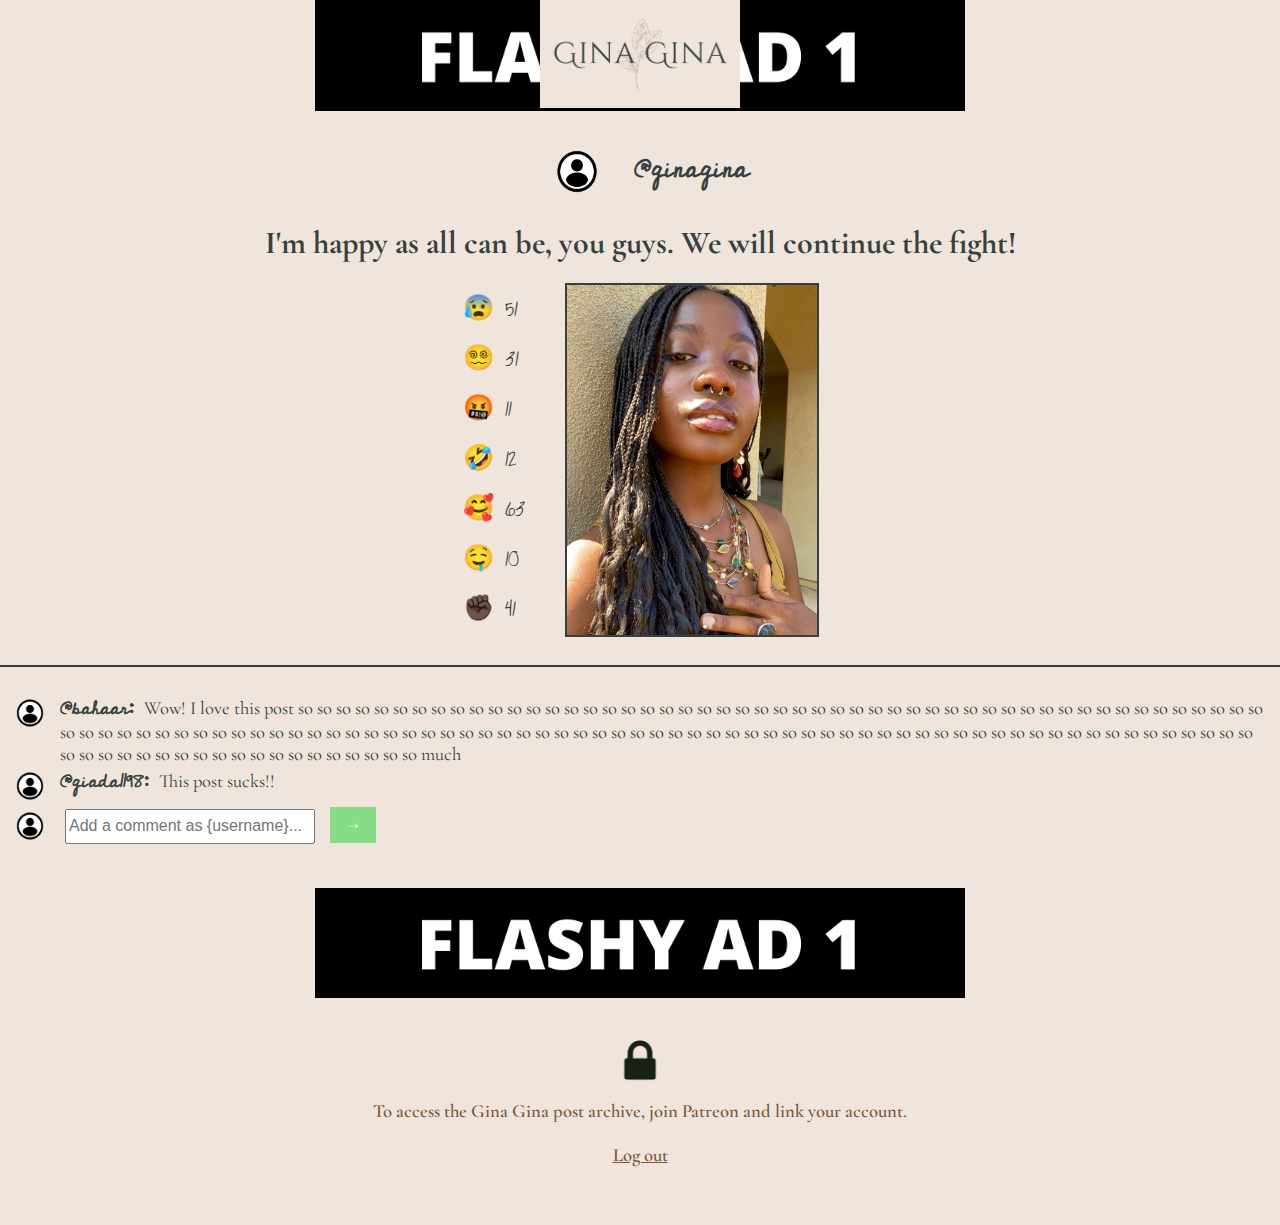
==== index.html @ b808d4a0 "Adjusting fixed logo" ====
<html>
    <head>
        <!-- This titles the page in the browser. -->
        <title>
            Blog - Gina Gina
        </title>
        <!-- This enables mobile browser support, identifies the alphabet
             we're using, and links the style sheet. -->
        <meta name = "viewport" content = "width = device-width, 
            initial-scale = 1 maximum-scale = 1">
        <meta charset = "utf-8">
        <link rel = "stylesheet" href = "css/styles.css"/>

        <!-- Links Google fonts -->
        <link rel="preconnect" href="https://fonts.googleapis.com"> 
        <link rel="preconnect" href="https://fonts.gstatic.com" crossorigin> 
        <link href="https://fonts.googleapis.com/css2?family=Cedarville+Cursive&family=Cormorant+Garamond:wght@400;500;600&display=swap"
        rel="stylesheet">
        
        <script src="https://twemoji.maxcdn.com/v/latest/twemoji.min.js" crossorigin="anonymous"></script>

        <script>
            window.onload = function() {    
                // Parses the document body and    
                // inserts <img> tags in place of Unicode Emojis    
                twemoji.parse(document.body, 
                        {folder: 'svg', ext: '.svg'} // This is to specify to Twemoji to use SVGs and not PNGs
                );
            }
        </script>

    </head>

    <header class = "nav">
        <!-- Gina's logo -->
        <!-- Later in the process, try making this logo responsive
             for width and resolution. -->
        <img src = "images/blog-logo.png" 
        alt = "Gina Gina Blog logo, elegant and bougie"
        width = "200" height = "106"/> 
    </header>

    <body>
    <!-- Each article is an individual blog post
             with reactions and a comment section. -->
        <article class = "center">
            <!-- Gina's header ads -->
            <img src = "images/ad-carousel.gif" 
            class = "blog-ad"
            alt = "Ads because Gina wants money"
            width = "650" height = "112">

            <!-- The poster tag (Most of the time, Gina has posted.) -->
            <p class = "blog-poster-tag"> 
                <img src = "images/default-profile.png" 
                alt = "Gina's profile picture"
                width = "90" height = "49.5">
                <b> @ginagina </b>
            </p>

            <!-- Title of the post -->
            <p><h1> I'm happy as all can be, you guys. We will
                    continue the fight! </h1></p>

            <!-- These are the reaction buttons.
                 Every reaction and every count has a unique ID -->
                <div class = "reaction-section"> 
                    <button type = "button" class = "reaction" id = "sad">
                        😰 </button>
                    <span id = "sad-num"> 51 </span>
                    <br/>
                    <button type = "button" class = "reaction" id = "confused">
                        😵‍💫 </button>
                    <span id = "confused-num"> 31 </span>
                    <br/>
                    <button type = "button" class = "reaction" id = "angry">
                        🤬 </button>
                    <span id = "angry-num"> 11 </span>
                    <br/>
                    <button type = "button" class = "reaction" id = "laughing">
                        🤣 </button>
                    <span id = "laughing-num"> 12 </span>
                    <br/>
                    <button type = "button" class = "reaction" id = "heart">
                        🥰 </button>
                    <span id = "heart-num"> 63 </span>
                    <br/>
                    <button type = "button" class = "reaction" id = "yum">
                        🤤 </button>
                    <span id = "yum-num"> 10 </span>
                    <br/>
                    <button type = "button" class = "reaction" id = "fist"> 
                        ✊🏿 </button>
                    <span id = "fist-num"> 41 </span>
                    <br/>
                </div>

                <!-- Image in the post -->
                <img src = "images/demo-post.png" class = "post-photo"
                    alt = "A beautiful picture of Gina"
                    width = "250" height = "350">

            <br/>
            <br/>
            <hr/>
            
            <!-- The comment section, includes all comments 
                 and the submission form -->
            <div class = "comment-section">
                <br/>
                <!-- This is a sample comment, including the profile picture,
                     username, and comment itself. This sample comment in 
                     particular tests how line breaks behave -->
                <span class = "comment dont-break-out">
                    <img src = "images/default-profile.png" 
                        alt = "Somebody else's profile picture"
                        width = "60" height = "32">
                    <span><b> @bahaar: </b> Wow! I love this post so so so so so 
                    so so so so so so so so so so so so so so so so so so so so
                    so so so so so so so so so so so so so so so so so so so so
                    so so so so so so so so so so so so so so so so so so so so
                    so so so so so so so so so so so so so so so so so so so so
                    so so so so so so so so so so so so so so so so so so so so
                    so so so so so so so so so so so so so so so so so so so so
                    so so so so so so so so much
                    </span>
                </span>

                <!-- This is a sample comment, including the profile picture,
                     username, and comment itself. -->
                <span class = "comment dont-break-out"> 
                    <img src = "images/default-profile.png" 
                    alt = "Somebody else's profile picture"
                    width = "60" height = "32">
                    <span><b> @giada1198: </b> This post sucks!! </span>
                </span>
            
                <!-- This is the form for submitting a comment. -->
                <form>
                    <img src = "images/default-profile.png" 
                    alt = "Your profile picture"
                    width = "60" height = "32"/>
                    <input type = "text" 
                        placeholder = "Add a comment as {username}..." 
                        name = "comment" class = "commentbox" required>
                    &nbsp
                    <button class = "commentsubmit" 
                        type = "submit"> &#x2192 </button>
                    <br/>
                    <br/>
                </form>
            </div>
            <!-- Above ends the comment section. -->
        </article>
        <!-- Above ends the individual blog post. -->
    </body>
    
    <footer>
        <!-- Gina's footer ad -->
        <img src = "images/ad-carousel.gif" 
        class = center
        alt = "Ads because Gina wants money"
        width = "650" height = "112"/> <br> <br>
        
        <!-- Gina's footer lock, so I don't have to make 
             thousands of posts for an archive -->
        <img src = "images/lock.png" 
        alt = "A lock indicating that Gina wants money 
               for more access to her content"
        width = "50" height = "43"/> 
        <p class = "redirect"> To access the Gina Gina post archive, 
            join Patreon and link your account. <br/> <br/>
            
        <!-- This links you to the log-in page. -->
        <a href = login.html> Log out </a> </p> <br/> <br/>

    </footer>
</html>
---- css/styles.css ----
/* THE BASICS */

body {
    background: #EFE5DC;
    color: #7E583A;
    text-align: center;
    font-family: "Cormorant Garamond", serif;
    font-weight: 600;
    margin: 0px;
}

header img, footer img, .blog-ad {
    max-width: 100%;
    height: auto;
    width: auto\9;
}

/* Sets font size for "Add profile picture" */
form {
    font-size: 20px;
}

article p, article span {
    color: #36413E;
}

span {
    margin-right: 5px;
}

/* h2 is used on the sign-up and log-in pages as an instruction prompt */
h2 {
    color: #36413E;
}

/* h1, h3, and h4 are used on the blog page */
h1, h3, h4 {
    color: #36413E;
}

a {
    color: #7E583A;
}

img {
    vertical-align: middle;
}

/* Username and password input boxes on the sign-up and log-in pages */
input {
    font-size: 20px;
    height: 45px;
    width: 300px;
}

/* Enter buttons on the sign-up and log-in pages */
button {
    font-family: "Cormorant Garamond", serif;
    background: rgb(134, 221, 134);
    color: rgb(251, 249, 249);
    border: None;
    font-size: 25pt;
    padding: 10px 25px;
    cursor: pointer;
}

button:hover, button:active {
    background: #36413E;
}

/* The following input and custom-file-upload code is 
   from Josh Crozier on stackoverflow.com */
/* Profile: https://stackoverflow.com/users/2680216/josh-crozier */
/* Link to thread: 
https://stackoverflow.com/questions/572768/styling-an-input-type-file-button */
/* Link to jsfiddle code: http://jsfiddle.net/4cwpLvae/ */
input[type = "file"] {
    display: none;
}
.custom-file-upload {
    display: inline-block;
    color: #7E583A;
    cursor: pointer;
}

/* Comment poster username */
span b {
    font-family: "Cedarville Cursive", cursive;
}

hr {
    border: 1px solid #36413E;
}

/* CLASSES */

/* Blog page */

/* This centers the blog posts. */
.center {
    display: block;
    margin-left: auto;
    margin-right: auto;
    /* width: 50%; */
  }

.left{
    width:50%;
    float:left;
    height:100px;
  }

/* This just makes the "Posted by" a little larger. */
.blog-poster-tag {
    font-family: "Cedarville Cursive", cursive;
    font-size: 27px;
    margin-bottom: 0px;
    padding: 5px;
    text-align: center;
}

.post-photo {
    border: 2.5px solid #36413E;
}

.reaction-section {
    width: 100px;
    vertical-align: middle;
    overflow: hidden;
    display: inline-block;
    font-family: "Cedarville Cursive", cursive;
    font-weight: 500;
    font-size: 20px;
    line-height: 2.5;
    text-align: left;
  }

/* These style the reaction buttons. */
.reaction {
    background: rgba(255, 255, 255, 0);
    font-size: 25px;
    border: None;
    cursor: pointer;
    padding: 2px;
}

.reaction:hover, .reaction:active {
    background: rgba(255, 255, 255, 0);
    outline: 2pt solid #36413E;
}

/* This makes the comment section align left. */
.comment-section {
    text-align: left;
    font-size: 18.5px;
}

/* This adds a hanging indent to comments that go over one line. */
.comment {
    display: flex;
    margin-right: 5px;
    margin-bottom: 5px;
    font-weight: 400;
    line-height: 1.2;
}

/* This adjusts the size of the comment box. */
.commentbox {
    font-size: 16px;
    height: 35px;
    width: 250px;
    vertical-align: middle;
}

/* This adjusts the size of the comment submit button. */
.commentsubmit {
    background: rgb(134, 221, 134);
    color: rgb(251, 249, 249);
    border: None;
    /* border-radius: 4px; */
    font-size: 16px;
    padding: 8px 18px;
    cursor: pointer;
}

/* Because the unpublish button on the admin page needed to be different colors
   from the other buttons */
.unpublish-button  {
    background: rgb(242, 86, 86);
    color: rgb(251, 249, 249);
    border: None;
    /* border-radius: 6px; */
    font-size: 25px;
    padding: 10px 25px;
    cursor: pointer;
}

.unpublish-button:hover, .unpublish-button:active {
    background: rgb(255, 0, 0);
}

/* Styles the director's precious emojis */
img.emoji {
    /* Since we are using SVGs, you have to change the width using CSS */
    width: 1.3em;

    /* 
    This is to make the emojis feel like actual emojis to 
    the user and they won't act like images. This makes the emojis
    non-reactive to any mouse events such as dragging, 
    hovering, clicking etc. Makes it feel like its actual text.
    */
    pointer-events: none; 
}

/* The following code that wraps comments and prevents them from going off screen
   is from Rahul on stackoverflow.com */
/* Profile: https://stackoverflow.com/users/6556397/rahul */
/* Link to thread: 
https://stackoverflow.com/questions/3247358/how-do-i-wrap-text-with-no-whitespace-inside-a-td */
.dont-break-out {

    /* These are technically the same, but use both */
    overflow-wrap: break-word;
    word-wrap: break-word;
  
    -ms-word-break: break-all;
    /* This is the dangerous one in WebKit, as it breaks things wherever */
    word-break: break-all;
    /* Instead use this non-standard one: */
    word-break: break-word;
  
    /* Adds a hyphen where the word breaks, if supported (No Blink) */
    -ms-hyphens: auto;
    -moz-hyphens: auto;
    -webkit-hyphens: auto;
    hyphens: auto;
  }

.redirect {
    font-size: 14pt;
}

.nav {
    position: fixed;
    left: 50%;
    transform: translateX(-50%);
    width: 100%;
}
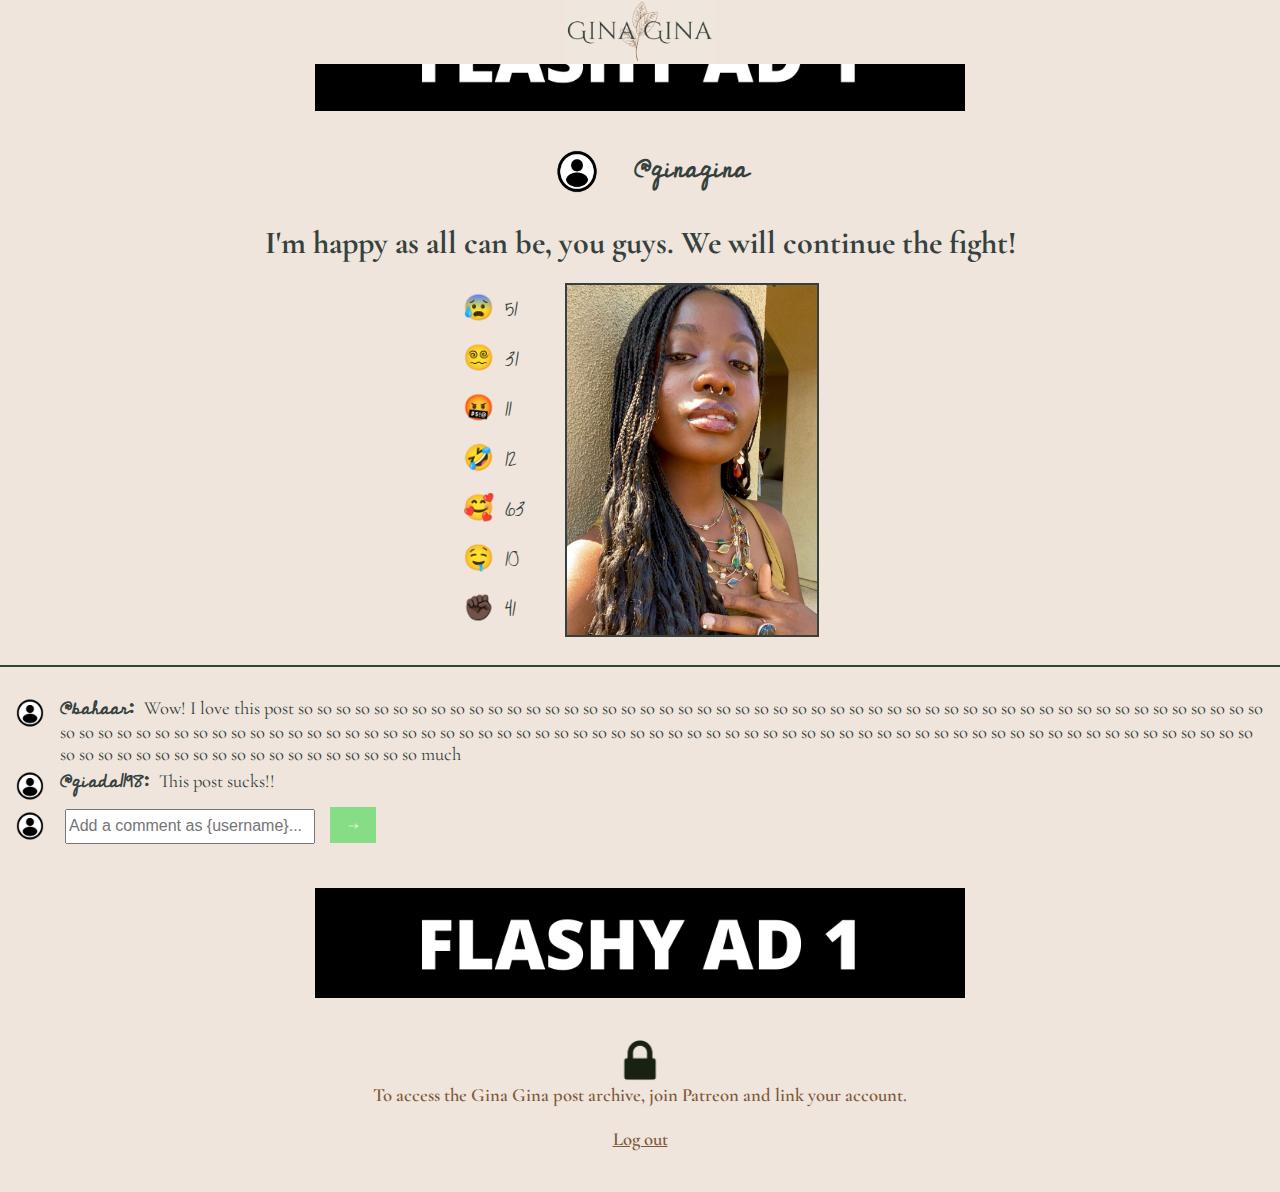
==== commit b4096a8c: "Adjusting logo" ====
--- a/index.html
+++ b/index.html
@@ -37,7 +37,7 @@
              for width and resolution. -->
         <img src = "images/blog-logo.png" 
         alt = "Gina Gina Blog logo, elegant and bougie"
-        width = "200" height = "106"/> 
+        width = "150" height = "64"/> 
     </header>
 
     <body>
--- a/css/styles.css
+++ b/css/styles.css
@@ -239,9 +239,11 @@
 
 .redirect {
     font-size: 14pt;
+    margin: 2px;
 }
 
 .nav {
+    background: #EFE5DC;
     position: fixed;
     left: 50%;
     transform: translateX(-50%);
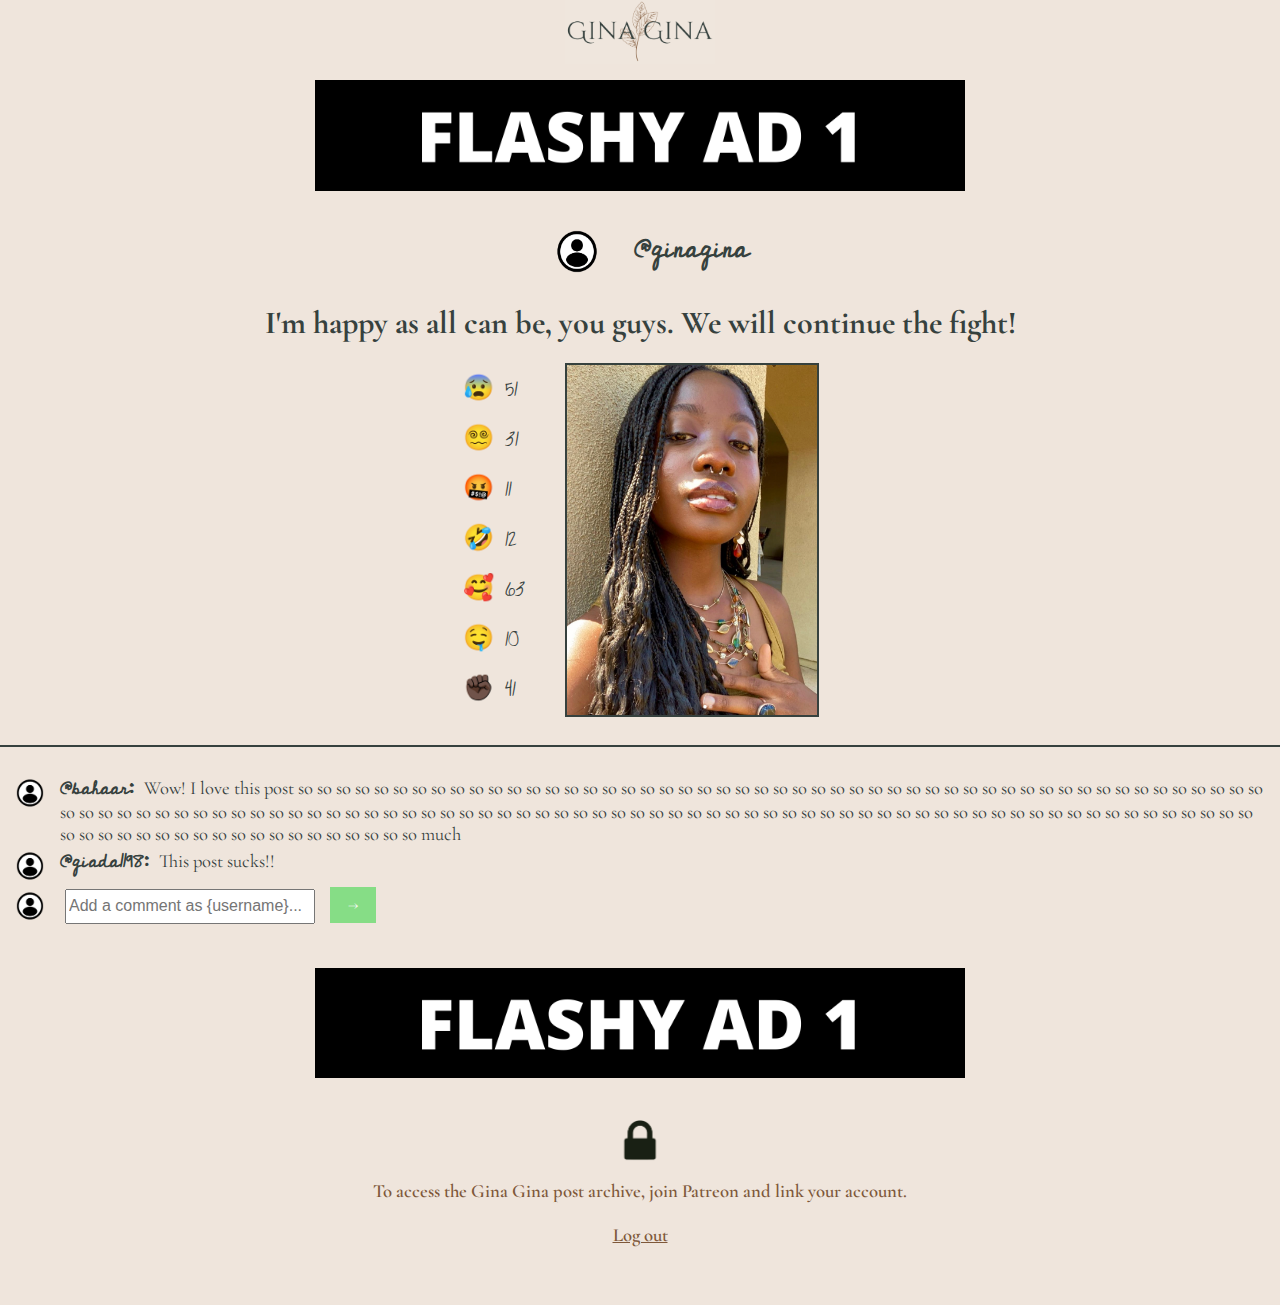
==== commit 263d1c22: "Logos" ====
--- a/index.html
+++ b/index.html
@@ -40,10 +40,14 @@
         width = "150" height = "64"/> 
     </header>
 
-    <body>
+    <body class = "blog-page">
+        <br/>
+        <br/>
+        <br/>
+        <br/>
     <!-- Each article is an individual blog post
              with reactions and a comment section. -->
-        <article class = "center">
+         <article class = "center">
             <!-- Gina's header ads -->
             <img src = "images/ad-carousel.gif" 
             class = "blog-ad"
--- a/css/styles.css
+++ b/css/styles.css
@@ -239,7 +239,8 @@
 
 .redirect {
     font-size: 14pt;
-    margin: 2px;
+    margin-left: 10px;
+    margin-right: 10px;
 }
 
 .nav {
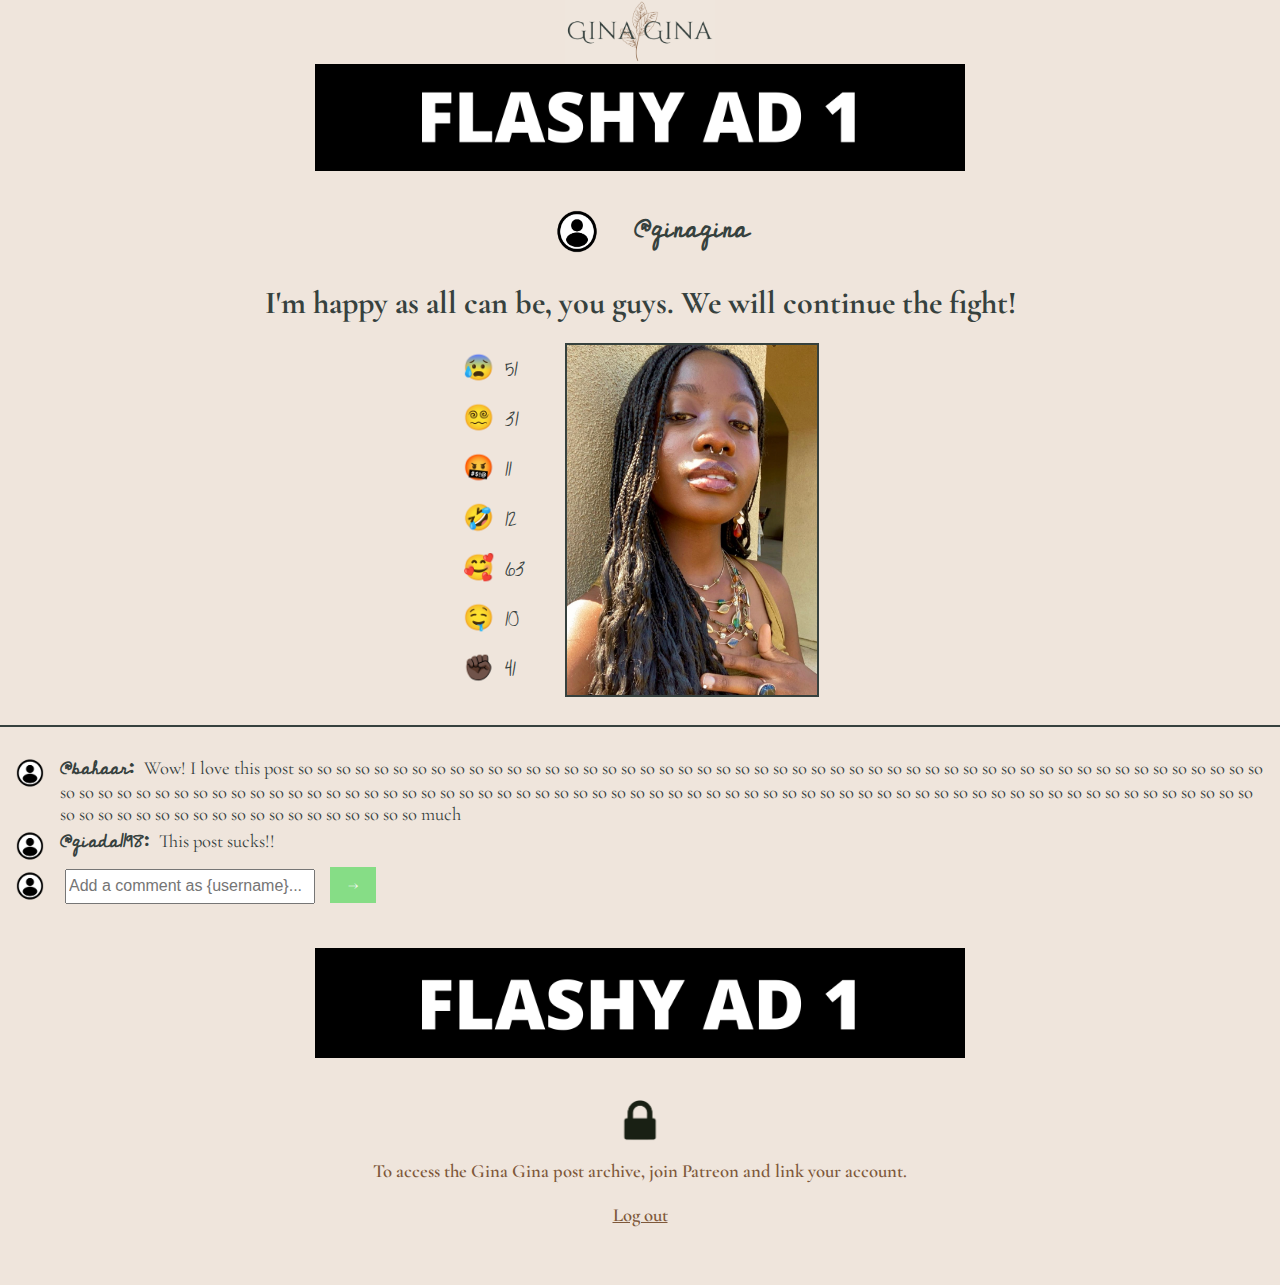
==== commit 4eb20022: "Small adjustments" ====
--- a/index.html
+++ b/index.html
@@ -14,7 +14,7 @@
         <!-- Links Google fonts -->
         <link rel="preconnect" href="https://fonts.googleapis.com"> 
         <link rel="preconnect" href="https://fonts.gstatic.com" crossorigin> 
-        <link href="https://fonts.googleapis.com/css2?family=Cedarville+Cursive&family=Cormorant+Garamond:wght@400;500;600&display=swap"
+        <link href="https://fonts.googleapis.com/css2?family=Cedarville+Cursive&family=Cormorant+Garamond:wght@400;600&display=swap"
         rel="stylesheet">
         
         <script src="https://twemoji.maxcdn.com/v/latest/twemoji.min.js" crossorigin="anonymous"></script>
@@ -41,7 +41,6 @@
     </header>
 
     <body class = "blog-page">
-        <br/>
         <br/>
         <br/>
         <br/>
--- a/css/styles.css
+++ b/css/styles.css
@@ -189,7 +189,6 @@
     background: rgb(242, 86, 86);
     color: rgb(251, 249, 249);
     border: None;
-    /* border-radius: 6px; */
     font-size: 25px;
     padding: 10px 25px;
     cursor: pointer;
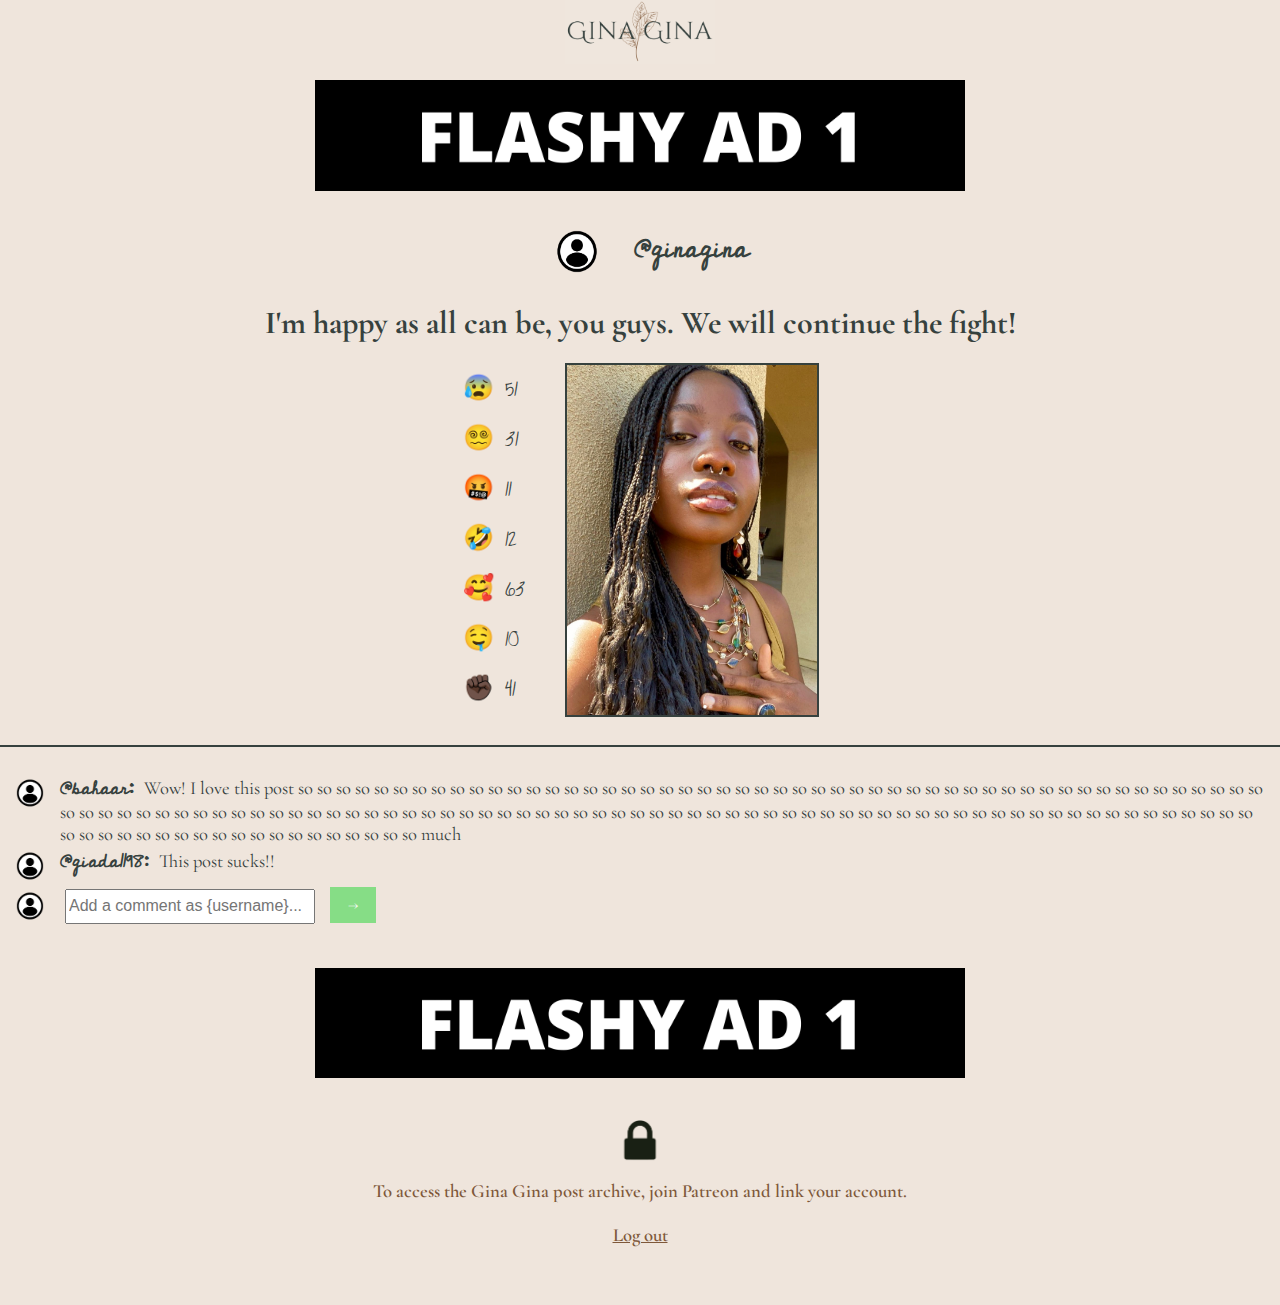
==== commit 8af07aae: "Changed up logo" ====
--- a/index.html
+++ b/index.html
@@ -41,6 +41,7 @@
     </header>
 
     <body class = "blog-page">
+        <br/>
         <br/>
         <br/>
         <br/>
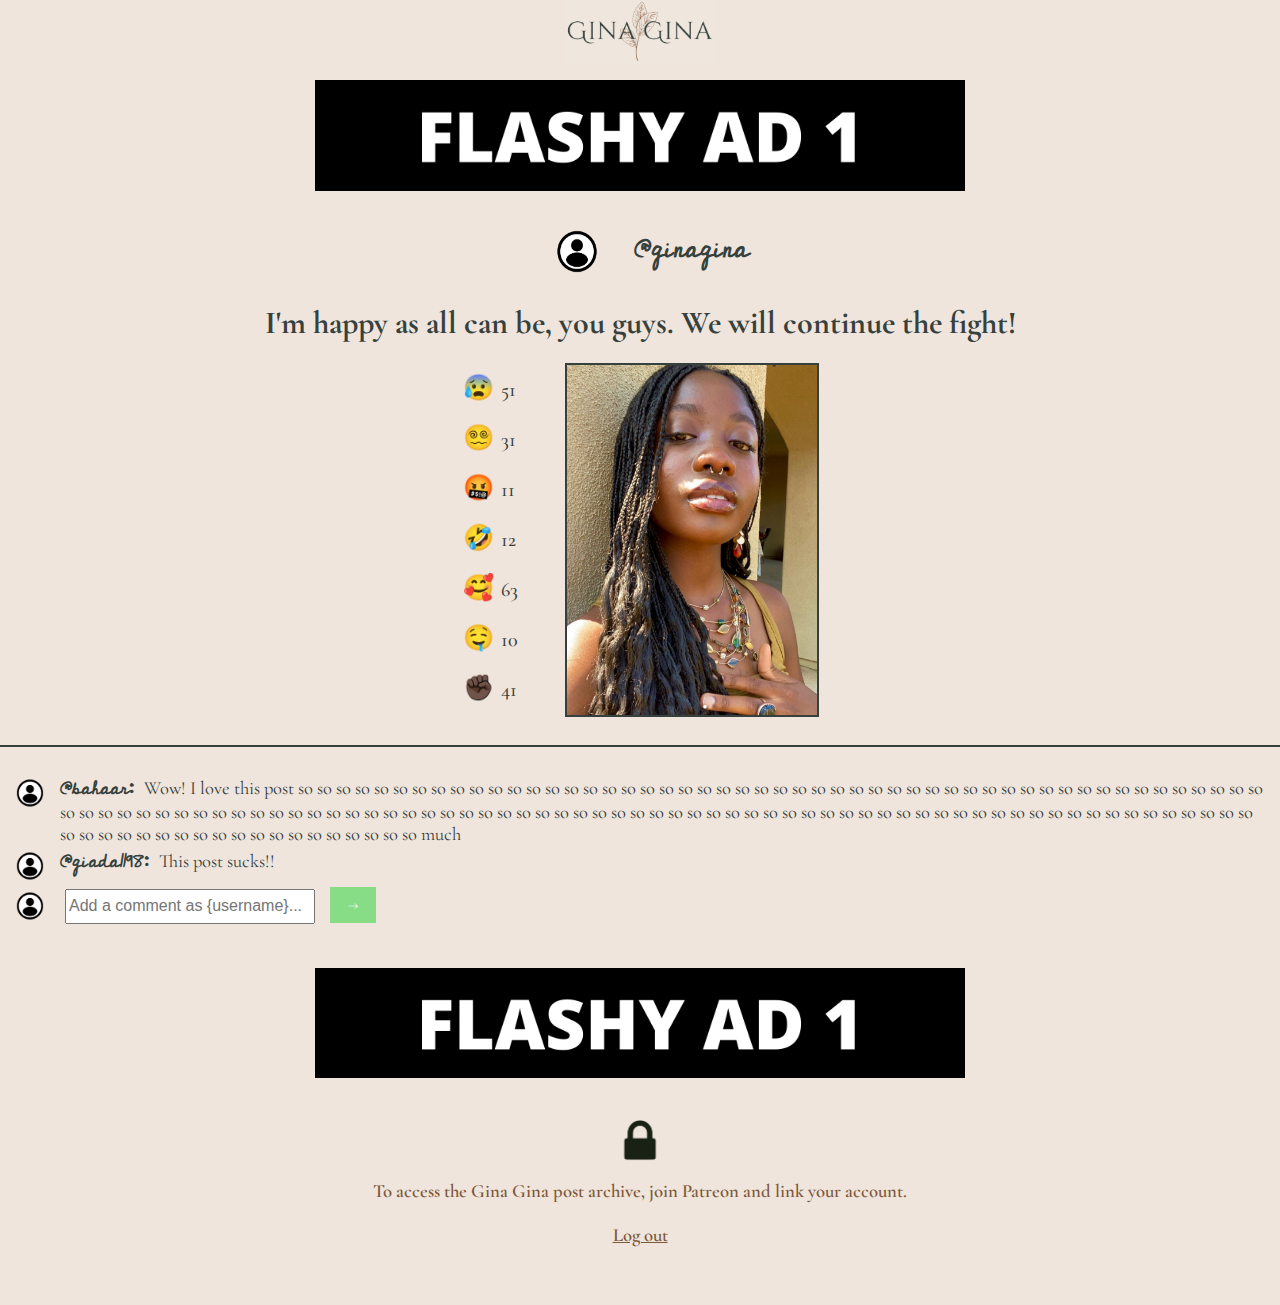
==== commit bcbe4954: "Adjustments for JS transfer" ====
--- a/index.html
+++ b/index.html
@@ -7,24 +7,26 @@
         <!-- This enables mobile browser support, identifies the alphabet
              we're using, and links the style sheet. -->
         <meta name = "viewport" content = "width = device-width, 
-            initial-scale = 1 maximum-scale = 1">
-        <meta charset = "utf-8">
+            initial-scale = 1 maximum-scale = 1"/>
+        <meta charset = "utf-8"/>
         <link rel = "stylesheet" href = "css/styles.css"/>
 
         <!-- Links Google fonts -->
-        <link rel="preconnect" href="https://fonts.googleapis.com"> 
-        <link rel="preconnect" href="https://fonts.gstatic.com" crossorigin> 
+        <link rel="preconnect" href="https://fonts.googleapis.com"/> 
+        <link rel="preconnect" href="https://fonts.gstatic.com" crossorigin/> 
         <link href="https://fonts.googleapis.com/css2?family=Cedarville+Cursive&family=Cormorant+Garamond:wght@400;600&display=swap"
-        rel="stylesheet">
+        rel="stylesheet"/>
         
-        <script src="https://twemoji.maxcdn.com/v/latest/twemoji.min.js" crossorigin="anonymous"></script>
+        <script src="https://twemoji.maxcdn.com/v/latest/twemoji.min.js"
+            crossorigin="anonymous"></script>
 
         <script>
             window.onload = function() {    
                 // Parses the document body and    
                 // inserts <img> tags in place of Unicode Emojis    
                 twemoji.parse(document.body, 
-                        {folder: 'svg', ext: '.svg'} // This is to specify to Twemoji to use SVGs and not PNGs
+                        {folder: 'svg', ext: '.svg'} 
+                // This is to specify to Twemoji to use SVGs and not PNGs
                 );
             }
         </script>
@@ -52,13 +54,13 @@
             <img src = "images/ad-carousel.gif" 
             class = "blog-ad"
             alt = "Ads because Gina wants money"
-            width = "650" height = "112">
+            width = "650" height = "112"/>
 
             <!-- The poster tag (Most of the time, Gina has posted.) -->
             <p class = "blog-poster-tag"> 
                 <img src = "images/default-profile.png" 
                 alt = "Gina's profile picture"
-                width = "90" height = "49.5">
+                width = "90" height = "49.5"/>
                 <b> @ginagina </b>
             </p>
 
@@ -102,7 +104,7 @@
                 <!-- Image in the post -->
                 <img src = "images/demo-post.png" class = "post-photo"
                     alt = "A beautiful picture of Gina"
-                    width = "250" height = "350">
+                    width = "250" height = "350"/>
 
             <br/>
             <br/>
@@ -118,7 +120,7 @@
                 <span class = "comment dont-break-out">
                     <img src = "images/default-profile.png" 
                         alt = "Somebody else's profile picture"
-                        width = "60" height = "32">
+                        width = "60" height = "32"/>
                     <span><b> @bahaar: </b> Wow! I love this post so so so so so 
                     so so so so so so so so so so so so so so so so so so so so
                     so so so so so so so so so so so so so so so so so so so so
@@ -135,7 +137,7 @@
                 <span class = "comment dont-break-out"> 
                     <img src = "images/default-profile.png" 
                     alt = "Somebody else's profile picture"
-                    width = "60" height = "32">
+                    width = "60" height = "32"/>
                     <span><b> @giada1198: </b> This post sucks!! </span>
                 </span>
             
@@ -146,10 +148,10 @@
                     width = "60" height = "32"/>
                     <input type = "text" 
                         placeholder = "Add a comment as {username}..." 
-                        name = "comment" class = "commentbox" required>
+                        name = "comment" class = "commentbox" required/>
                     &nbsp
                     <button class = "commentsubmit" 
-                        type = "submit"> &#x2192 </button>
+                        type = "submit"> → </button>
                     <br/>
                     <br/>
                 </form>
@@ -164,7 +166,7 @@
         <img src = "images/ad-carousel.gif" 
         class = center
         alt = "Ads because Gina wants money"
-        width = "650" height = "112"/> <br> <br>
+        width = "650" height = "112"/> <br/> <br/>
         
         <!-- Gina's footer lock, so I don't have to make 
              thousands of posts for an archive -->
--- a/css/styles.css
+++ b/css/styles.css
@@ -9,6 +9,10 @@
     margin: 0px;
 }
 
+img {
+    vertical-align: middle;
+}
+
 header img, footer img, .blog-ad {
     max-width: 100%;
     height: auto;
@@ -20,12 +24,21 @@
     font-size: 20px;
 }
 
+table {
+    font-size: 20pt;
+}
+
 article p, article span {
     color: #36413E;
 }
 
 span {
     margin-right: 5px;
+}
+
+/* Comment poster username */
+span b {
+    font-family: "Cedarville Cursive", cursive;
 }
 
 /* h2 is used on the sign-up and log-in pages as an instruction prompt */
@@ -42,8 +55,8 @@
     color: #7E583A;
 }
 
-img {
-    vertical-align: middle;
+hr {
+    border: 1px solid #36413E;
 }
 
 /* Username and password input boxes on the sign-up and log-in pages */
@@ -83,18 +96,7 @@
     cursor: pointer;
 }
 
-/* Comment poster username */
-span b {
-    font-family: "Cedarville Cursive", cursive;
-}
-
-hr {
-    border: 1px solid #36413E;
-}
-
 /* CLASSES */
-
-/* Blog page */
 
 /* This centers the blog posts. */
 .center {
@@ -104,13 +106,29 @@
     /* width: 50%; */
   }
 
-.left{
-    width:50%;
-    float:left;
-    height:100px;
-  }
-
-/* This just makes the "Posted by" a little larger. */
+/* Styles the director's precious emojis */
+img.emoji {
+    /* Since we are using SVGs, you have to change the width using CSS */
+    width: 1.3em;
+
+    /* 
+    This is to make the emojis feel like actual emojis to 
+    the user and they won't act like images. This makes the emojis
+    non-reactive to any mouse events such as dragging, 
+    hovering, clicking etc. Makes it feel like its actual text.
+    */
+    pointer-events: none; 
+}
+
+.nav {
+    background: #EFE5DC;
+    position: fixed;
+    left: 50%;
+    transform: translateX(-50%);
+    width: 100%;
+}
+
+  /* This just makes the "Posted by" a little larger. */
 .blog-poster-tag {
     font-family: "Cedarville Cursive", cursive;
     font-size: 27px;
@@ -128,7 +146,7 @@
     vertical-align: middle;
     overflow: hidden;
     display: inline-block;
-    font-family: "Cedarville Cursive", cursive;
+    font-family: "Cormorant Garamond", serif;
     font-weight: 500;
     font-size: 20px;
     line-height: 2.5;
@@ -183,33 +201,25 @@
     cursor: pointer;
 }
 
+.redirect {
+    font-size: 14pt;
+    margin-left: 10px;
+    margin-right: 10px;
+}
+
 /* Because the unpublish button on the admin page needed to be different colors
    from the other buttons */
 .unpublish-button  {
     background: rgb(242, 86, 86);
     color: rgb(251, 249, 249);
     border: None;
-    font-size: 25px;
+    font-size: 25pt;
     padding: 10px 25px;
     cursor: pointer;
 }
 
 .unpublish-button:hover, .unpublish-button:active {
     background: rgb(255, 0, 0);
-}
-
-/* Styles the director's precious emojis */
-img.emoji {
-    /* Since we are using SVGs, you have to change the width using CSS */
-    width: 1.3em;
-
-    /* 
-    This is to make the emojis feel like actual emojis to 
-    the user and they won't act like images. This makes the emojis
-    non-reactive to any mouse events such as dragging, 
-    hovering, clicking etc. Makes it feel like its actual text.
-    */
-    pointer-events: none; 
 }
 
 /* The following code that wraps comments and prevents them from going off screen
@@ -234,18 +244,4 @@
     -moz-hyphens: auto;
     -webkit-hyphens: auto;
     hyphens: auto;
-  }
-
-.redirect {
-    font-size: 14pt;
-    margin-left: 10px;
-    margin-right: 10px;
-}
-
-.nav {
-    background: #EFE5DC;
-    position: fixed;
-    left: 50%;
-    transform: translateX(-50%);
-    width: 100%;
-}+  }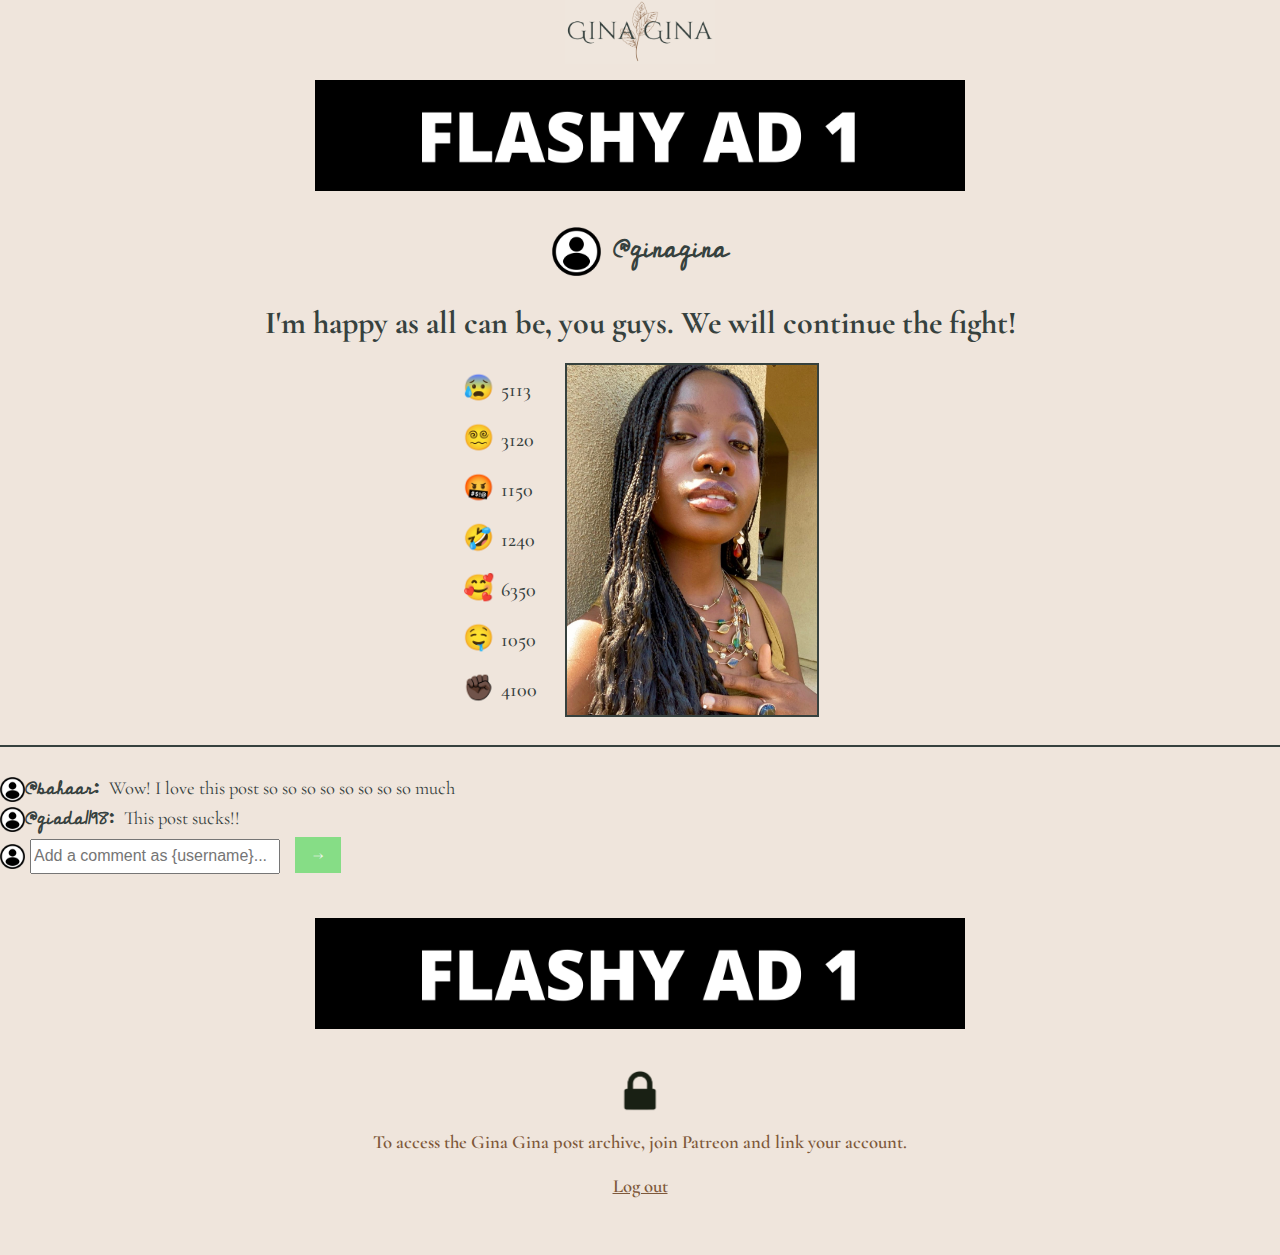
==== commit cb94c9d6: "Changed to reflect React app" ====
--- a/index.html
+++ b/index.html
@@ -60,7 +60,7 @@
             <p class = "blog-poster-tag"> 
                 <img src = "images/default-profile.png" 
                 alt = "Gina's profile picture"
-                width = "90" height = "49.5"/>
+                width = "49.5" height = "49.5"/>
                 <b> @ginagina </b>
             </p>
 
@@ -73,31 +73,31 @@
                 <div class = "reaction-section"> 
                     <button type = "button" class = "reaction" id = "sad">
                         😰 </button>
-                    <span id = "sad-num"> 51 </span>
+                    <span id = "sad-num"> 5113 </span>
                     <br/>
                     <button type = "button" class = "reaction" id = "confused">
                         😵‍💫 </button>
-                    <span id = "confused-num"> 31 </span>
+                    <span id = "confused-num"> 3120 </span>
                     <br/>
                     <button type = "button" class = "reaction" id = "angry">
                         🤬 </button>
-                    <span id = "angry-num"> 11 </span>
+                    <span id = "angry-num"> 1150 </span>
                     <br/>
                     <button type = "button" class = "reaction" id = "laughing">
                         🤣 </button>
-                    <span id = "laughing-num"> 12 </span>
+                    <span id = "laughing-num"> 1240 </span>
                     <br/>
                     <button type = "button" class = "reaction" id = "heart">
                         🥰 </button>
-                    <span id = "heart-num"> 63 </span>
+                    <span id = "heart-num"> 6350 </span>
                     <br/>
                     <button type = "button" class = "reaction" id = "yum">
                         🤤 </button>
-                    <span id = "yum-num"> 10 </span>
+                    <span id = "yum-num"> 1050 </span>
                     <br/>
                     <button type = "button" class = "reaction" id = "fist"> 
                         ✊🏿 </button>
-                    <span id = "fist-num"> 41 </span>
+                    <span id = "fist-num"> 4100 </span>
                     <br/>
                 </div>
 
@@ -117,19 +117,12 @@
                 <!-- This is a sample comment, including the profile picture,
                      username, and comment itself. This sample comment in 
                      particular tests how line breaks behave -->
-                <span class = "comment dont-break-out">
+                <span class = "comment dont-break-out center">
                     <img src = "images/default-profile.png" 
                         alt = "Somebody else's profile picture"
-                        width = "60" height = "32"/>
+                        width = "25" height = "25"/>
                     <span><b> @bahaar: </b> Wow! I love this post so so so so so 
-                    so so so so so so so so so so so so so so so so so so so so
-                    so so so so so so so so so so so so so so so so so so so so
-                    so so so so so so so so so so so so so so so so so so so so
-                    so so so so so so so so so so so so so so so so so so so so
-                    so so so so so so so so so so so so so so so so so so so so
-                    so so so so so so so so so so so so so so so so so so so so
-                    so so so so so so so so much
-                    </span>
+                        so so so much </span>
                 </span>
 
                 <!-- This is a sample comment, including the profile picture,
@@ -137,7 +130,7 @@
                 <span class = "comment dont-break-out"> 
                     <img src = "images/default-profile.png" 
                     alt = "Somebody else's profile picture"
-                    width = "60" height = "32"/>
+                    width = "25" height = "25"/>
                     <span><b> @giada1198: </b> This post sucks!! </span>
                 </span>
             
@@ -145,7 +138,7 @@
                 <form>
                     <img src = "images/default-profile.png" 
                     alt = "Your profile picture"
-                    width = "60" height = "32"/>
+                    width = "25" height = "25"/>
                     <input type = "text" 
                         placeholder = "Add a comment as {username}..." 
                         name = "comment" class = "commentbox" required/>
--- a/css/styles.css
+++ b/css/styles.css
@@ -118,6 +118,10 @@
     hovering, clicking etc. Makes it feel like its actual text.
     */
     pointer-events: none; 
+}
+
+.error {
+    color: red;
 }
 
 .nav {
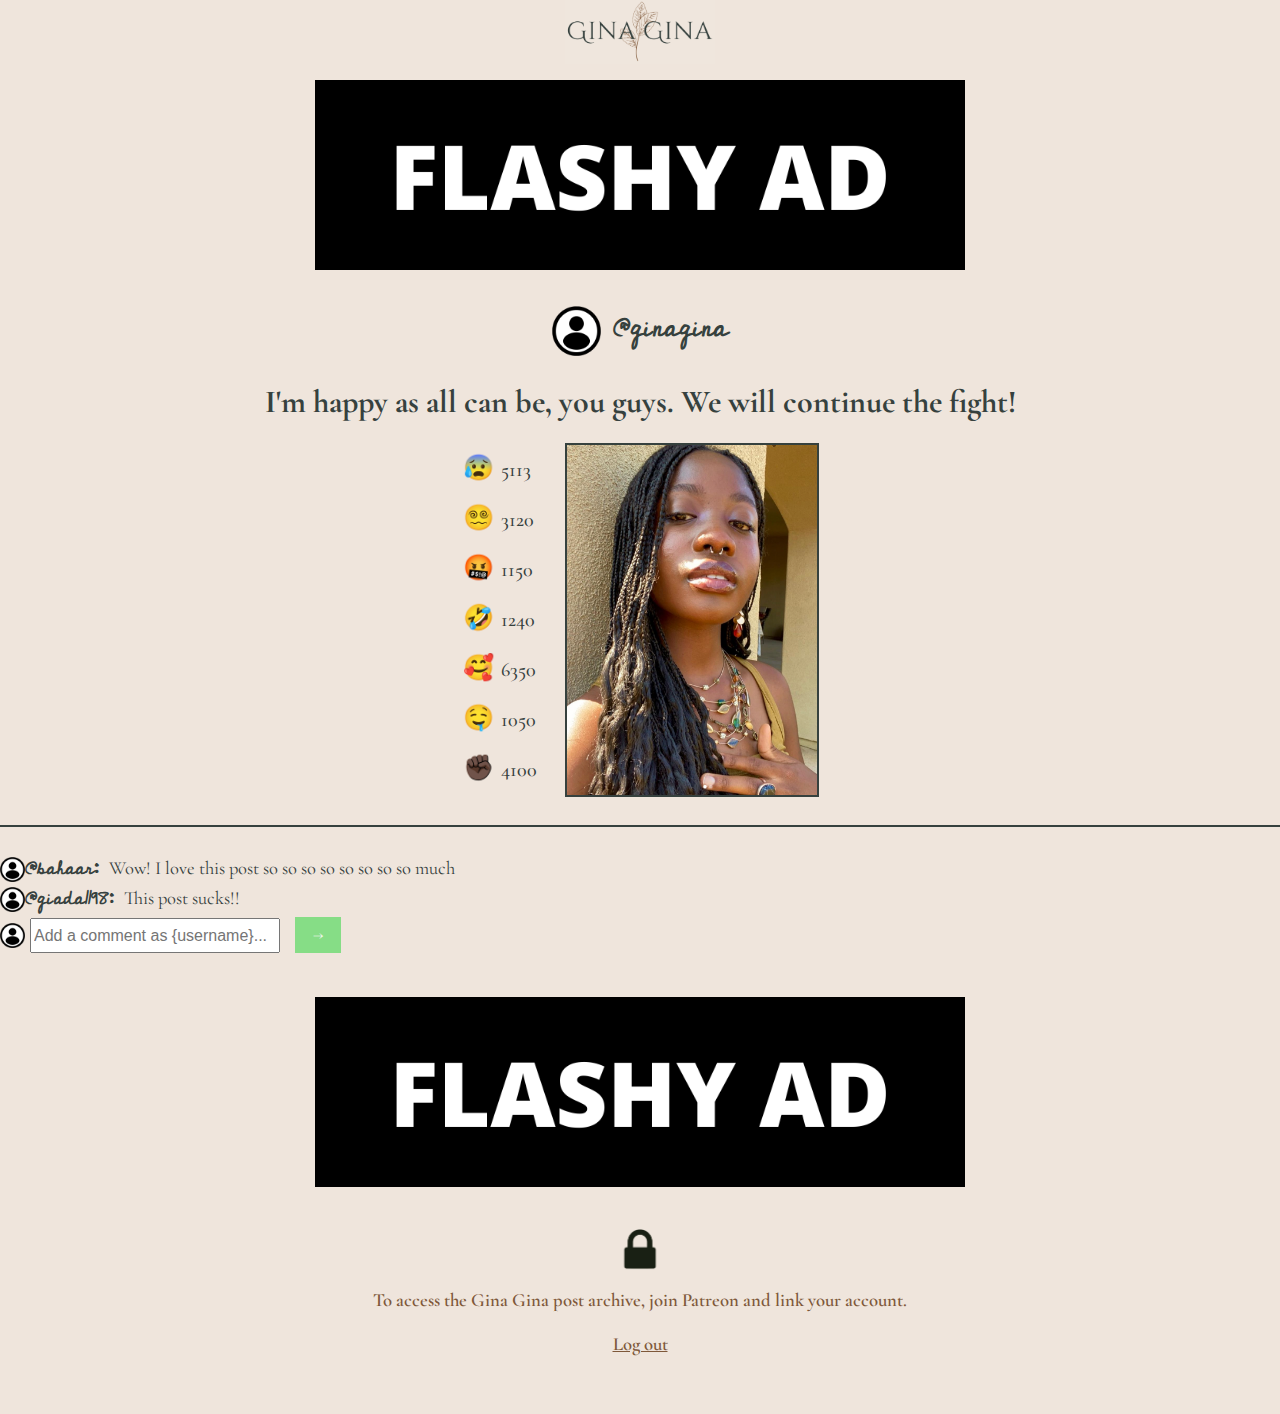
==== commit ff34c527: "Changed ad dimensions" ====
--- a/index.html
+++ b/index.html
@@ -51,10 +51,10 @@
              with reactions and a comment section. -->
          <article class = "center">
             <!-- Gina's header ads -->
-            <img src = "images/ad-carousel.gif" 
+            <img src = "images/ad.png" 
             class = "blog-ad"
             alt = "Ads because Gina wants money"
-            width = "650" height = "112"/>
+            width = "650" height = "190"/>
 
             <!-- The poster tag (Most of the time, Gina has posted.) -->
             <p class = "blog-poster-tag"> 
@@ -156,10 +156,10 @@
     
     <footer>
         <!-- Gina's footer ad -->
-        <img src = "images/ad-carousel.gif" 
+        <img src = "images/ad.png" 
         class = center
         alt = "Ads because Gina wants money"
-        width = "650" height = "112"/> <br/> <br/>
+        width = "650" height = "190"/> <br/> <br/>
         
         <!-- Gina's footer lock, so I don't have to make 
              thousands of posts for an archive -->
--- a/css/styles.css
+++ b/css/styles.css
@@ -122,6 +122,13 @@
 
 .error {
     color: red;
+    font-size: 14pt;
+}
+
+.upload-message {
+    font-weight: lighter;
+    margin-left: 10px;
+    margin-right: 10px;
 }
 
 .nav {
